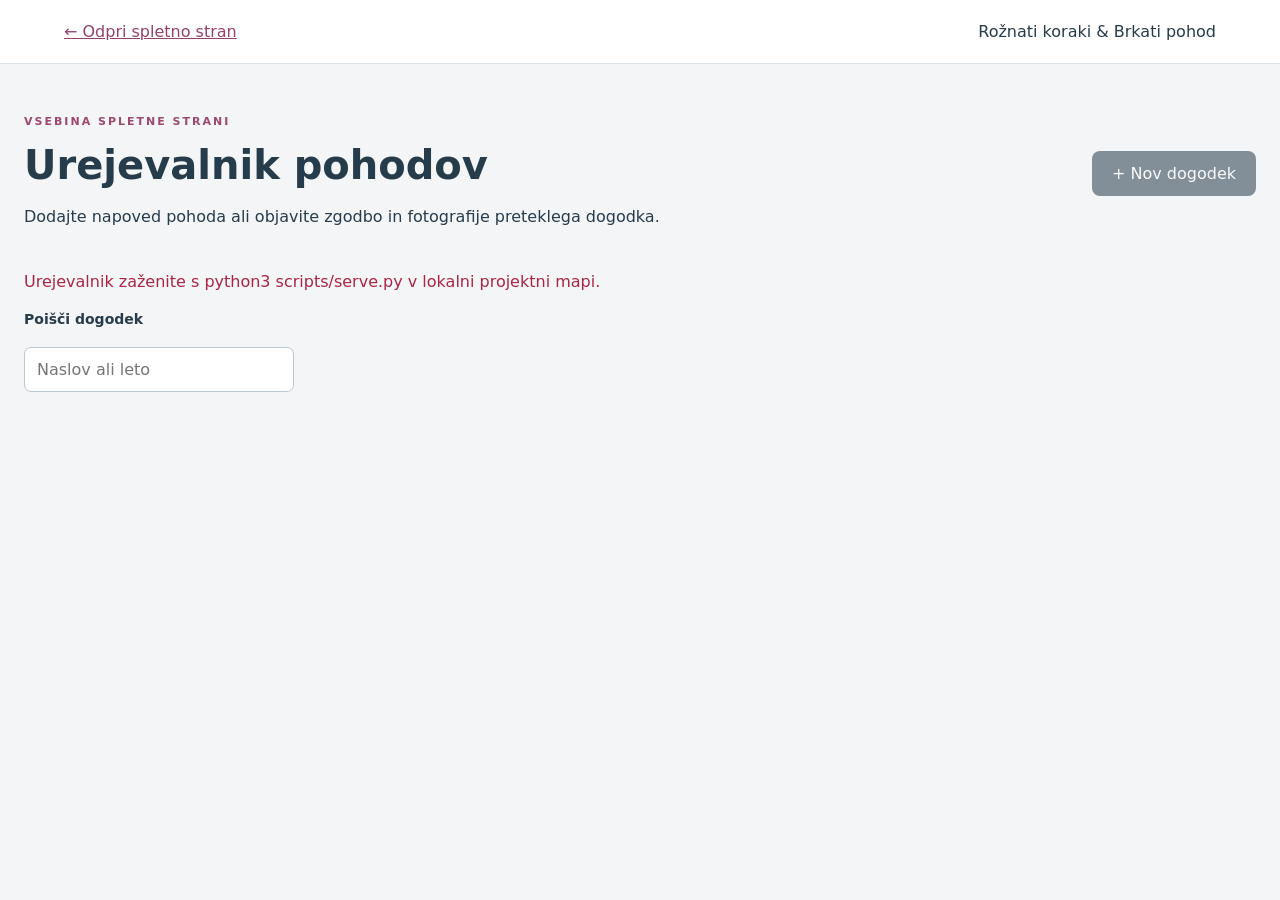
==== public/urejevalnik/index.html @ 8fa352b4 "Add local content editor and update hiking route presentation" ====
<!doctype html>
<html lang="sl"><head><meta charset="utf-8"><meta name="viewport" content="width=device-width, initial-scale=1"><title>Urejevalnik pohodov</title><link rel="stylesheet" href="editor.css"><script src="editor.js" defer></script></head>
<body><header><a href="/" target="_blank" rel="noopener">← Odpri spletno stran</a><span>Rožnati koraki & Brkati pohod</span></header>
<main><div class="heading"><div><p class="eyebrow">VSEBINA SPLETNE STRANI</p><h1>Urejevalnik pohodov</h1><p>Dodajte napoved pohoda ali objavite zgodbo in fotografije preteklega dogodka.</p></div><button id="new" type="button">+ Nov dogodek</button></div>
<p id="status" role="status">Nalagam dogodke …</p>
<div class="layout"><aside><label for="search">Poišči dogodek</label><input id="search" type="search" placeholder="Naslov ali leto"><div id="events"></div></aside>
<form id="form" hidden><section><p class="eyebrow">NAPOVED IN ARHIV</p><h2 id="form-title">Nov dogodek</h2><div class="grid"><label>Oznaka dogodka<input name="id" required pattern="[a-z0-9][a-z0-9-]{0,79}" placeholder="roznati-2027"><small>Enolična oznaka brez presledkov. Po shranjevanju ostane enaka.</small></label><label>Pohod<select name="type"><option value="roznati">Rožnati koraki</option><option value="brkati">Brkati pohod</option></select></label><label>Datum pohoda<input name="date" type="date" required></label><div class="grid"><label>Začetek<input name="time" type="time"></label><label>Konec<input name="endTime" type="time"></label></div></div><label>Naslov dogodka<input name="title" required></label><label>Zbirno mesto<input name="location" required></label><label>Pot<input name="route"></label><label>Kratek opis<textarea name="summary" rows="3" required></textarea></label><label>Program in podrobnosti<textarea name="paragraphs" rows="7" required></textarea><small>Odstavke ločite s prazno vrstico.</small></label><label>Vabilo<input id="poster-file" type="file" accept="image/jpeg,image/png,image/webp"><small>JPG, PNG ali WebP, največ 15 MB.</small></label><div id="poster-preview"></div><button id="remove-poster" class="secondary" type="button" hidden>Odstrani vabilo</button></section>
<section><label class="check"><input id="publish-news" type="checkbox"> Dodaj novico in fotografije</label><p>Napoved se glede na datum samodejno prikaže med aktualnimi dogodki ali v arhivu. Novica se prikaže tudi v razdelku Novice.</p><div id="news-fields" hidden><h2>Novica s pohoda</h2><label>Naslov novice<input name="newsTitle"></label><label>Datum objave<input name="publishedAt" type="date"></label><label>Kratek povzetek<textarea name="newsSummary" rows="3"></textarea></label><label>Besedilo novice<textarea name="newsParagraphs" rows="7"></textarea><small>Odstavke ločite s prazno vrstico.</small></label><label>Vir fotografij<input name="photoCredit" placeholder="Ime in priimek ali ime društva"></label><details><summary>Povezava do izvirnega članka (neobvezno)</summary><label>Ime vira<input name="sourceName" placeholder="npr. Radio Odeon ali PGD Dobliče"></label><label>Povezava<input name="sourceUrl" type="url"></label><label>Naslov izvirnega članka<input name="sourceTitle"></label><label>Avtor besedila<input name="sourceCredit"></label></details><label>Dodaj fotografije<input id="photos-file" type="file" accept="image/jpeg,image/png,image/webp" multiple><small>Več slik lahko izberete hkrati. Posamezna slika največ 15 MB; skupaj največ 50 MB novih slik.</small></label><p>Izberite naslovno fotografijo. Fotografije lahko odstranite iz galerije; izvirne datoteke ostanejo shranjene.</p><div id="photos" class="photos"></div></div></section>
<div class="savebar"><p id="save-status" role="status"></p><button id="save" type="submit">Shrani spremembe</button></div></form></div></main></body></html>
---- public/urejevalnik/editor.css ----
:root{font-family:system-ui,sans-serif;color:#263c4b;background:#f3f5f7;accent-color:#b54374}*{box-sizing:border-box}body{margin:0}header{padding:22px 5%;background:#fff;border-bottom:1px solid #dce3e8;display:flex;justify-content:space-between;gap:20px}a{color:#94406b}main{max-width:1320px;padding:38px 24px;margin:auto}.heading{display:flex;justify-content:space-between;align-items:center;gap:24px;margin-bottom:24px}h1{font-size:clamp(28px,4vw,40px);margin:8px 0}h2{font-size:24px;margin-top:0}.eyebrow{font-size:11px;letter-spacing:2px;font-weight:700;color:#9d496f}p,small{line-height:1.6}button{font:inherit;border:0;border-radius:8px;background:#263c4b;color:#fff;padding:13px 20px;cursor:pointer}button:hover{background:#3d596b}button:disabled{opacity:.55;cursor:wait}.secondary{background:#e8edf1;color:#263c4b}.layout{display:grid;grid-template-columns:270px minmax(0,1fr);gap:28px}aside{align-self:start;position:sticky;top:20px}label{display:block;font-size:14px;font-weight:600;margin-bottom:20px}input,textarea,select{display:block;width:100%;padding:12px;border:1px solid #b9c7d1;border-radius:7px;background:#fff;color:inherit;font:inherit;margin-top:8px}input:focus,textarea:focus,select:focus,button:focus-visible{outline:3px solid #d8a4bc;outline-offset:2px}input:read-only{background:#f0f3f5}small{display:block;font-size:12px;font-weight:400;color:#5b6e7c;margin-top:7px}section{background:#fff;border:1px solid #dce3e8;border-radius:12px;padding:28px;margin-bottom:22px}.grid{display:grid;grid-template-columns:1fr 1fr;gap:18px}.check{display:flex;align-items:center;gap:12px;font-size:18px}.check input{width:auto;margin:0}.event{width:100%;text-align:left;margin-bottom:8px;background:#fff;color:#263c4b;border:1px solid #dce3e8}.event.active{border-color:#b54374;background:#faedf3}.event small{color:#526776}.savebar{position:sticky;bottom:0;background:#fff;padding:18px 24px;display:flex;justify-content:space-between;gap:20px;align-items:center;border:1px solid #dce3e8;border-radius:10px}.savebar p{margin:0;font-size:14px}.photos{display:grid;grid-template-columns:repeat(auto-fill,minmax(150px,1fr));gap:16px}.photo{border:1px solid #dce3e8;border-radius:8px;padding:10px}.photo img{width:100%;height:120px;object-fit:cover;border-radius:5px}.photo label{display:flex;align-items:center;gap:8px;margin:10px 0;font-size:12px}.photo input[type=radio]{width:auto;margin:0}.photo input[type=text]{font-size:12px}.photo button{font-size:12px;padding:8px;width:100%}#poster-preview img{max-width:220px;max-height:260px;display:block;margin-bottom:14px}details{padding:16px;background:#f3f5f7;border-radius:8px;margin-bottom:20px}summary{cursor:pointer;margin-bottom:12px}.error{color:#aa2545}.success{color:#276547}[hidden]{display:none!important}@media(max-width:760px){.layout{grid-template-columns:1fr}aside{position:static}#events{max-height:250px;overflow:auto}.heading{align-items:flex-start;flex-direction:column}header span{display:none}.grid{grid-template-columns:1fr}main{padding:24px 14px}section{padding:20px}.savebar{padding:14px}.savebar button{flex-shrink:0}}
form,aside,section,.grid>*,.savebar p{min-width:0}input,textarea,select{min-width:0;max-width:100%}.savebar p{overflow-wrap:anywhere}.grid{grid-template-columns:repeat(2,minmax(0,1fr))}@media(max-width:760px){.grid{grid-template-columns:minmax(0,1fr)}.savebar{flex-wrap:wrap}}
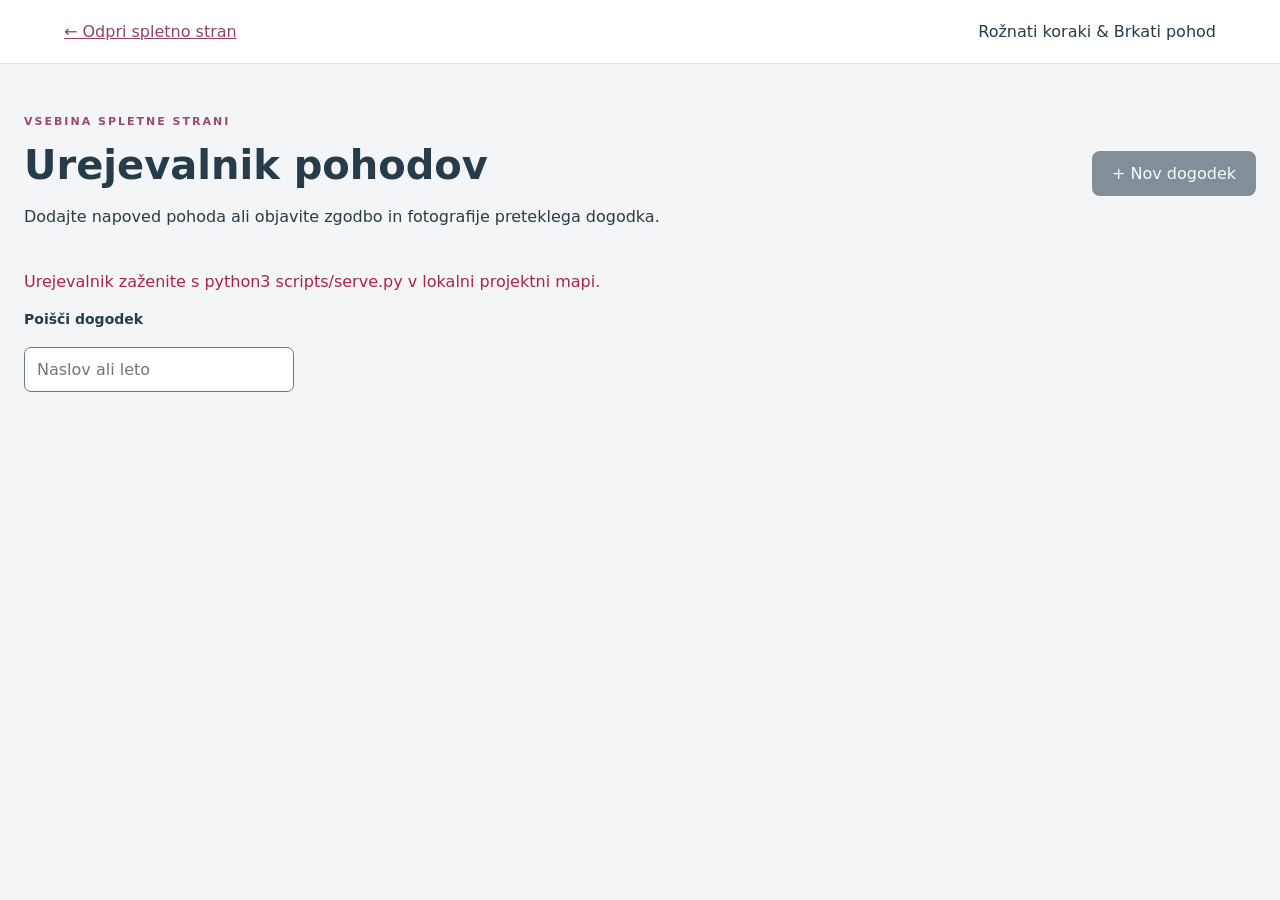
==== commit 28a94b9f: "Improve website accessibility and add ZDSMA statement" ====
--- a/public/urejevalnik/index.html
+++ b/public/urejevalnik/index.html
@@ -1,9 +1,9 @@
 <!doctype html>
 <html lang="sl"><head><meta charset="utf-8"><meta name="viewport" content="width=device-width, initial-scale=1"><title>Urejevalnik pohodov</title><link rel="stylesheet" href="editor.css"><script src="editor.js" defer></script></head>
-<body><header><a href="/" target="_blank" rel="noopener">← Odpri spletno stran</a><span>Rožnati koraki & Brkati pohod</span></header>
-<main><div class="heading"><div><p class="eyebrow">VSEBINA SPLETNE STRANI</p><h1>Urejevalnik pohodov</h1><p>Dodajte napoved pohoda ali objavite zgodbo in fotografije preteklega dogodka.</p></div><button id="new" type="button">+ Nov dogodek</button></div>
+<body><a class="skip" href="#vsebina">Preskoči na vsebino</a><header><a href="/" target="_blank" rel="noopener">← Odpri spletno stran</a><span>Rožnati koraki & Brkati pohod</span></header>
+<main id="vsebina" tabindex="-1"><div class="heading"><div><p class="eyebrow">VSEBINA SPLETNE STRANI</p><h1>Urejevalnik pohodov</h1><p>Dodajte napoved pohoda ali objavite zgodbo in fotografije preteklega dogodka.</p></div><button id="new" type="button">+ Nov dogodek</button></div>
 <p id="status" role="status">Nalagam dogodke …</p>
 <div class="layout"><aside><label for="search">Poišči dogodek</label><input id="search" type="search" placeholder="Naslov ali leto"><div id="events"></div></aside>
-<form id="form" hidden><section><p class="eyebrow">NAPOVED IN ARHIV</p><h2 id="form-title">Nov dogodek</h2><div class="grid"><label>Oznaka dogodka<input name="id" required pattern="[a-z0-9][a-z0-9-]{0,79}" placeholder="roznati-2027"><small>Enolična oznaka brez presledkov. Po shranjevanju ostane enaka.</small></label><label>Pohod<select name="type"><option value="roznati">Rožnati koraki</option><option value="brkati">Brkati pohod</option></select></label><label>Datum pohoda<input name="date" type="date" required></label><div class="grid"><label>Začetek<input name="time" type="time"></label><label>Konec<input name="endTime" type="time"></label></div></div><label>Naslov dogodka<input name="title" required></label><label>Zbirno mesto<input name="location" required></label><label>Pot<input name="route"></label><label>Kratek opis<textarea name="summary" rows="3" required></textarea></label><label>Program in podrobnosti<textarea name="paragraphs" rows="7" required></textarea><small>Odstavke ločite s prazno vrstico.</small></label><label>Vabilo<input id="poster-file" type="file" accept="image/jpeg,image/png,image/webp"><small>JPG, PNG ali WebP, največ 15 MB.</small></label><div id="poster-preview"></div><button id="remove-poster" class="secondary" type="button" hidden>Odstrani vabilo</button></section>
-<section><label class="check"><input id="publish-news" type="checkbox"> Dodaj novico in fotografije</label><p>Napoved se glede na datum samodejno prikaže med aktualnimi dogodki ali v arhivu. Novica se prikaže tudi v razdelku Novice.</p><div id="news-fields" hidden><h2>Novica s pohoda</h2><label>Naslov novice<input name="newsTitle"></label><label>Datum objave<input name="publishedAt" type="date"></label><label>Kratek povzetek<textarea name="newsSummary" rows="3"></textarea></label><label>Besedilo novice<textarea name="newsParagraphs" rows="7"></textarea><small>Odstavke ločite s prazno vrstico.</small></label><label>Vir fotografij<input name="photoCredit" placeholder="Ime in priimek ali ime društva"></label><details><summary>Povezava do izvirnega članka (neobvezno)</summary><label>Ime vira<input name="sourceName" placeholder="npr. Radio Odeon ali PGD Dobliče"></label><label>Povezava<input name="sourceUrl" type="url"></label><label>Naslov izvirnega članka<input name="sourceTitle"></label><label>Avtor besedila<input name="sourceCredit"></label></details><label>Dodaj fotografije<input id="photos-file" type="file" accept="image/jpeg,image/png,image/webp" multiple><small>Več slik lahko izberete hkrati. Posamezna slika največ 15 MB; skupaj največ 50 MB novih slik.</small></label><p>Izberite naslovno fotografijo. Fotografije lahko odstranite iz galerije; izvirne datoteke ostanejo shranjene.</p><div id="photos" class="photos"></div></div></section>
+<form id="form" hidden><section><p class="eyebrow">NAPOVED IN ARHIV</p><h2 id="form-title">Nov dogodek</h2><div class="grid"><label>Oznaka dogodka<input name="id" required pattern="[a-z0-9][a-z0-9-]{0,79}" placeholder="roznati-2027"><small>Enolična oznaka brez presledkov. Po shranjevanju ostane enaka.</small></label><label>Pohod<select name="type"><option value="roznati">Rožnati koraki</option><option value="brkati">Brkati pohod</option></select></label><label>Datum pohoda<input name="date" type="date" required></label><div class="grid"><label>Začetek<input name="time" type="time"></label><label>Konec<input name="endTime" type="time"></label></div></div><label>Naslov dogodka<input name="title" required></label><label>Zbirno mesto<input name="location" required></label><label>Pot<input name="route"></label><label>Kratek opis<textarea name="summary" rows="3" required></textarea></label><label>Program in podrobnosti<textarea name="paragraphs" rows="7" required></textarea><small>Odstavke ločite s prazno vrstico.</small></label><label>Vabilo<input id="poster-file" type="file" accept="image/jpeg,image/png,image/webp"><small>JPG, PNG ali WebP, največ 15 MB. Vse pomembne informacije prepišite v spodnje besedilo.</small></label><label>Vabilo v besedilni obliki<textarea name="posterText" rows="7" aria-describedby="poster-help"></textarea><small id="poster-help">Datum, ura, zbirno mesto, program, oprema, kontakti in informacije iz kod QR. Ob novem vabilu posodobite tudi to besedilo.</small></label><div id="poster-preview"></div><button id="remove-poster" class="secondary" type="button" hidden>Odstrani vabilo</button></section>
+<section><label class="check"><input id="publish-news" type="checkbox"> Dodaj novico in fotografije</label><p>Napoved se glede na datum samodejno prikaže med aktualnimi dogodki ali v arhivu. Novica se prikaže tudi v razdelku Novice.</p><div id="news-fields" hidden><h2>Novica s pohoda</h2><label>Naslov novice<input name="newsTitle"></label><label>Datum objave<input name="publishedAt" type="date"></label><label>Kratek povzetek<textarea name="newsSummary" rows="3"></textarea></label><label>Besedilo novice<textarea name="newsParagraphs" rows="7"></textarea><small>Odstavke ločite s prazno vrstico.</small></label><label>Vir fotografij<input name="photoCredit" placeholder="Ime in priimek ali ime društva"></label><details><summary>Povezava do izvirnega članka (neobvezno)</summary><label>Ime vira<input name="sourceName" placeholder="npr. Radio Odeon ali PGD Dobliče"></label><label>Povezava<input name="sourceUrl" type="url"></label><label>Naslov izvirnega članka<input name="sourceTitle"></label><label>Avtor besedila<input name="sourceCredit"></label></details><label>Dodaj fotografije<input id="photos-file" type="file" accept="image/jpeg,image/png,image/webp" multiple><small>Več slik lahko izberete hkrati. Posamezna slika največ 15 MB; skupaj največ 50 MB novih slik. Vsaki fotografiji dodajte opis prizora za uporabnike bralnikov zaslona.</small></label><p>Izberite naslovno fotografijo. Fotografije lahko odstranite iz galerije; izvirne datoteke ostanejo shranjene.</p><div id="photos" class="photos"></div></div></section>
 <div class="savebar"><p id="save-status" role="status"></p><button id="save" type="submit">Shrani spremembe</button></div></form></div></main></body></html>
--- a/public/urejevalnik/editor.css
+++ b/public/urejevalnik/editor.css
@@ -1,2 +1,4 @@
 :root{font-family:system-ui,sans-serif;color:#263c4b;background:#f3f5f7;accent-color:#b54374}*{box-sizing:border-box}body{margin:0}header{padding:22px 5%;background:#fff;border-bottom:1px solid #dce3e8;display:flex;justify-content:space-between;gap:20px}a{color:#94406b}main{max-width:1320px;padding:38px 24px;margin:auto}.heading{display:flex;justify-content:space-between;align-items:center;gap:24px;margin-bottom:24px}h1{font-size:clamp(28px,4vw,40px);margin:8px 0}h2{font-size:24px;margin-top:0}.eyebrow{font-size:11px;letter-spacing:2px;font-weight:700;color:#9d496f}p,small{line-height:1.6}button{font:inherit;border:0;border-radius:8px;background:#263c4b;color:#fff;padding:13px 20px;cursor:pointer}button:hover{background:#3d596b}button:disabled{opacity:.55;cursor:wait}.secondary{background:#e8edf1;color:#263c4b}.layout{display:grid;grid-template-columns:270px minmax(0,1fr);gap:28px}aside{align-self:start;position:sticky;top:20px}label{display:block;font-size:14px;font-weight:600;margin-bottom:20px}input,textarea,select{display:block;width:100%;padding:12px;border:1px solid #b9c7d1;border-radius:7px;background:#fff;color:inherit;font:inherit;margin-top:8px}input:focus,textarea:focus,select:focus,button:focus-visible{outline:3px solid #d8a4bc;outline-offset:2px}input:read-only{background:#f0f3f5}small{display:block;font-size:12px;font-weight:400;color:#5b6e7c;margin-top:7px}section{background:#fff;border:1px solid #dce3e8;border-radius:12px;padding:28px;margin-bottom:22px}.grid{display:grid;grid-template-columns:1fr 1fr;gap:18px}.check{display:flex;align-items:center;gap:12px;font-size:18px}.check input{width:auto;margin:0}.event{width:100%;text-align:left;margin-bottom:8px;background:#fff;color:#263c4b;border:1px solid #dce3e8}.event.active{border-color:#b54374;background:#faedf3}.event small{color:#526776}.savebar{position:sticky;bottom:0;background:#fff;padding:18px 24px;display:flex;justify-content:space-between;gap:20px;align-items:center;border:1px solid #dce3e8;border-radius:10px}.savebar p{margin:0;font-size:14px}.photos{display:grid;grid-template-columns:repeat(auto-fill,minmax(150px,1fr));gap:16px}.photo{border:1px solid #dce3e8;border-radius:8px;padding:10px}.photo img{width:100%;height:120px;object-fit:cover;border-radius:5px}.photo label{display:flex;align-items:center;gap:8px;margin:10px 0;font-size:12px}.photo input[type=radio]{width:auto;margin:0}.photo input[type=text]{font-size:12px}.photo button{font-size:12px;padding:8px;width:100%}#poster-preview img{max-width:220px;max-height:260px;display:block;margin-bottom:14px}details{padding:16px;background:#f3f5f7;border-radius:8px;margin-bottom:20px}summary{cursor:pointer;margin-bottom:12px}.error{color:#aa2545}.success{color:#276547}[hidden]{display:none!important}@media(max-width:760px){.layout{grid-template-columns:1fr}aside{position:static}#events{max-height:250px;overflow:auto}.heading{align-items:flex-start;flex-direction:column}header span{display:none}.grid{grid-template-columns:1fr}main{padding:24px 14px}section{padding:20px}.savebar{padding:14px}.savebar button{flex-shrink:0}}
 form,aside,section,.grid>*,.savebar p{min-width:0}input,textarea,select{min-width:0;max-width:100%}.savebar p{overflow-wrap:anywhere}.grid{grid-template-columns:repeat(2,minmax(0,1fr))}@media(max-width:760px){.grid{grid-template-columns:minmax(0,1fr)}.savebar{flex-wrap:wrap}}
+
+.skip:not(:focus){position:absolute;width:1px;height:1px;overflow:hidden;clip-path:inset(50%)}.skip:focus{position:fixed;top:8px;left:8px;z-index:20;background:white;padding:12px}a:focus-visible,summary:focus-visible,input:focus,textarea:focus,select:focus,button:focus-visible{outline:3px solid #263c4b;outline-offset:3px;box-shadow:0 0 0 6px #fff}[tabindex="-1"]:focus{outline:none}input,textarea,select{border-color:#657987}
